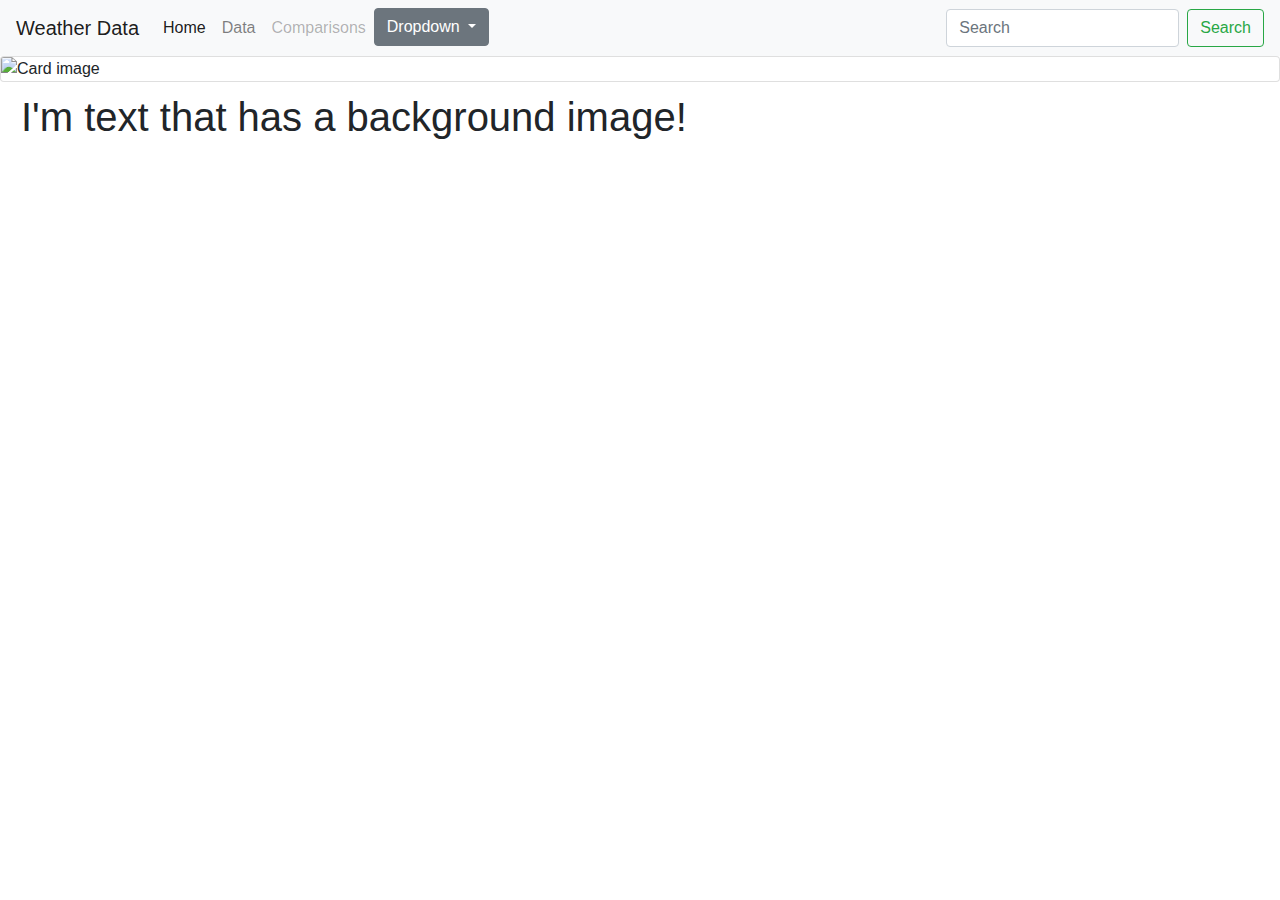
==== Grade This/Index.html @ bc2cf35f "Initial Submission" ====
<!DOCTYPE html>


<html lang="en-us">
<head>
  <meta charset="UTF-8">
  <title>Web Challenge</title>
  <link rel="stylesheet" href="styles.css">
  <link rel="stylesheet" href="https://stackpath.bootstrapcdn.com/bootstrap/4.3.1/css/bootstrap.min.css" integrity="sha384-ggOyR0iXCbMQv3Xipma34MD+dH/1fQ784/j6cY/iJTQUOhcWr7x9JvoRxT2MZw1T" crossorigin="anonymous">

</head>

<body>
    <nav class="navbar navbar-expand-lg navbar-light bg-light">
        <a class="navbar-brand" href="Index.html">Weather Data</a>
        <button class="navbar-toggler" type="button" data-toggle="collapse" data-target="#navbarSupportedContent" aria-controls="navbarSupportedContent" aria-expanded="false" aria-label="Toggle navigation">
          <span class="navbar-toggler-icon"></span>
        </button>
      
        <div class="collapse navbar-collapse" id="navbarSupportedContent">
          <ul class="navbar-nav mr-auto">
            <li class="nav-item active">
              <a class="nav-link" href="Index.html">Home <span class="sr-only">(current)</span></a>
            </li>
            <li class="nav-item">
              <a class="nav-link" href="datapage.html">Data</a>
            </li>
            <li class="nav-item">
                <a class="nav-link disabled" href="comparisons.html">Comparisons</a>
              </li>
            <div class="dropdown">
                <button class="btn btn-secondary dropdown-toggle" type="button" id="dropdownMenu1" data-toggle="dropdown" aria-haspopup="true" aria-expanded="false">
                  Dropdown
                </button>
                <div class="dropdown-menu" aria-labelledby="dropdownMenu1">
                  <a class="dropdown-item" href="viz1.html">Plot 1</a>
                  <a class="dropdown-item" href="viz2.html">Plot 2</a>
                </div>
              </div>
              
            
          </ul>
          
          <form class="form-inline my-2 my-lg-0">
            <input class="form-control mr-sm-2" type="text" placeholder="Search" aria-label="Search">
            <button class="btn btn-outline-success my-2 my-sm-0" type="submit">Search</button>
          </form>
        </div>
      </nav>
      

      <div class="card">
        <img class="card-img" src="C:\Users\lynds\bootcamp\homework\11-Web\Images\photo-1543587044-ab01bb69aca9.jfif" alt="Card image">
        <div class="card-img-overlay">
          <p class="card-text"><h1>I'm text that has a background image!</h1></p>
        </div>
      </div>
      
      




</body>
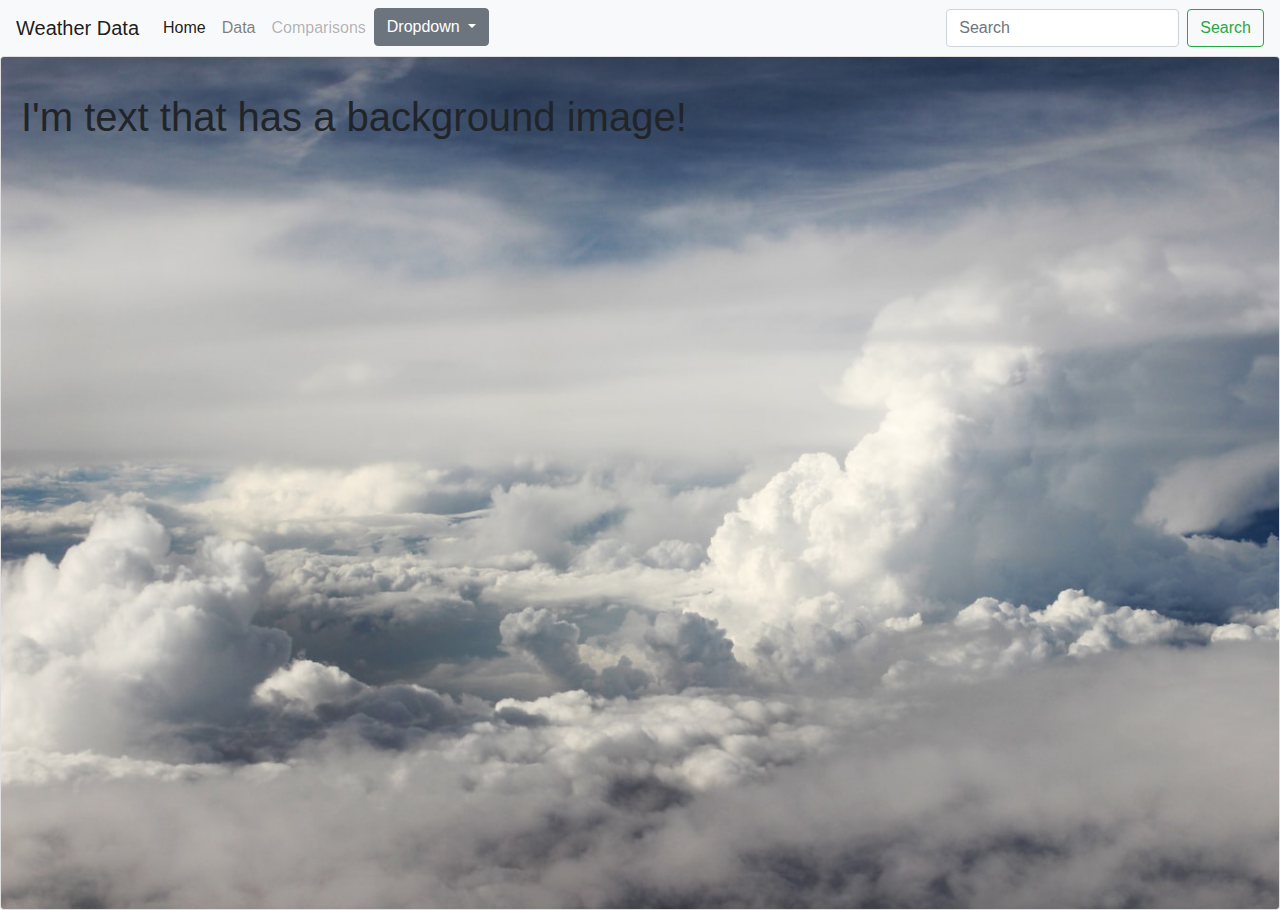
==== commit 06cc5d89: "img path change" ====
--- a/Grade This/Index.html
+++ b/Grade This/Index.html
@@ -50,7 +50,7 @@
       
 
       <div class="card">
-        <img class="card-img" src="C:\Users\lynds\bootcamp\homework\11-Web\Images\photo-1543587044-ab01bb69aca9.jfif" alt="Card image">
+        <img class="card-img" src="Images\photo-1543587044-ab01bb69aca9.jfif" alt="Card image">
         <div class="card-img-overlay">
           <p class="card-text"><h1>I'm text that has a background image!</h1></p>
         </div>
